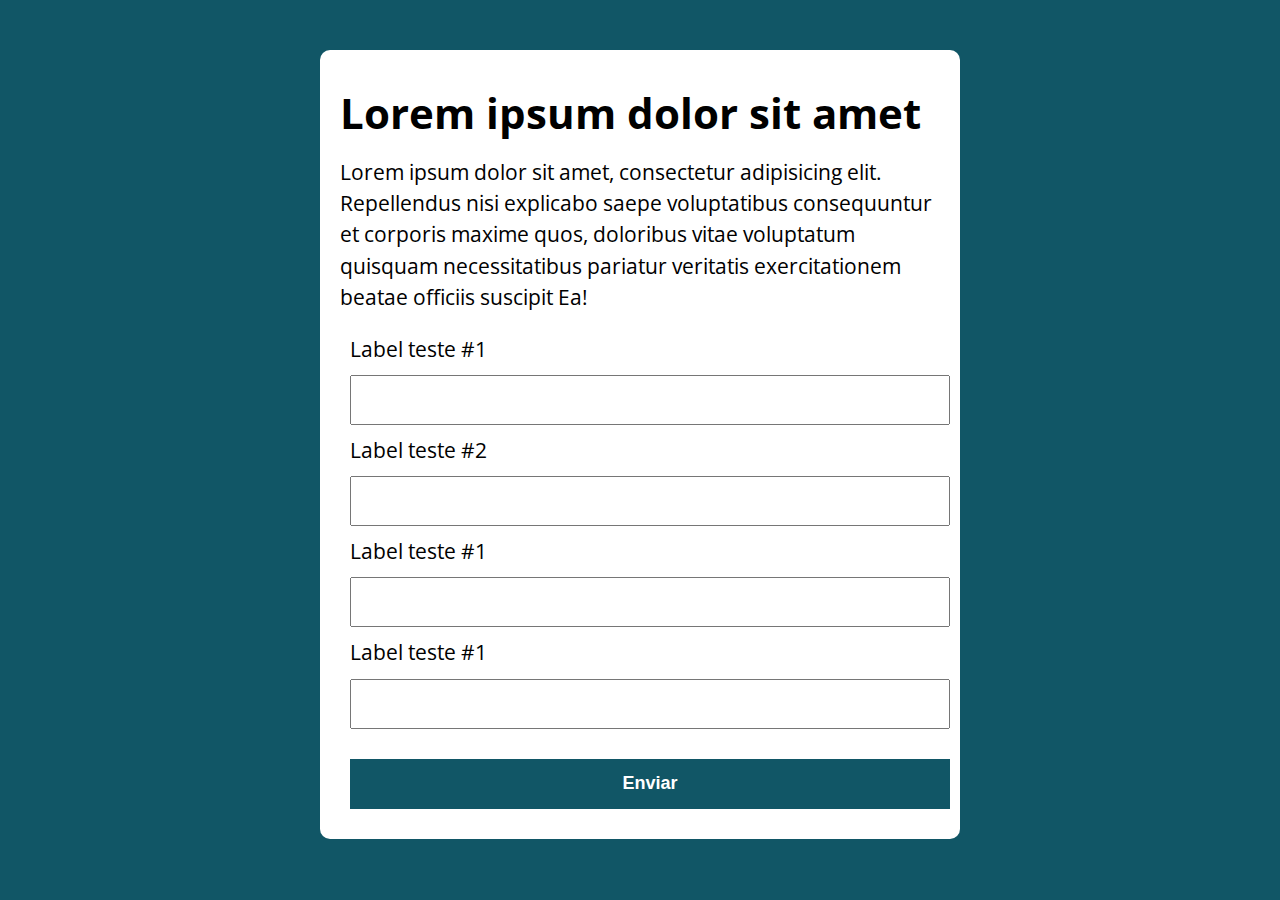
==== modelo/index.html @ 7423e2a5 "Modelo para as proximas aulas" ====
<!DOCTYPE html>
<html lang="pt-BR">

<head>
    <meta charset="UTF-8">
    <meta name="viewport" content="width=device-width, initial-scale=1.0">
    <title>Modelo</title>
    <link rel="stylesheet" href="./assets/css/style.css">
</head>

<body>

    <section class="container">
        <h1>Lorem ipsum dolor sit amet</h1>
        <p>
            Lorem ipsum dolor sit amet, consectetur adipisicing elit.
            Repellendus nisi explicabo saepe voluptatibus consequuntur et corporis
            maxime quos, doloribus vitae voluptatum quisquam necessitatibus
            pariatur veritatis exercitationem beatae officiis suscipit Ea!
        </p>

        <form action="">
            <label for="input-teste-1">Label teste #1</label>
            <input type="text" id="input-teste-1">

            <label for="input-teste-2">Label teste #2</label>
            <input type="password" id="input-teste-2">

            <label for="input-teste-3">Label teste #1</label>
            <input type="email" id="input-teste-3">

            <label for="input-teste-4">Label teste #1</label>
            <input type="number" id="input-teste-4">

            <button>Enviar</button>
        </form>

    </section>

    <script src="./assets/js/main.js"></script>
</body>

</html>
---- modelo/assets/css/style.css ----
@import url('https://fonts.googleapis.com/css2?family=Open+Sans:ital,wght@0,300..800;1,300..800&display=swap');

:root {
    --primary-color: rgb(17, 86, 102);
    --primary-color-darker: rgb(9, 48, 56);
}

*{
    box-sizing: border-box;
    outline: 0;
}

body {
    margin: 0;
    padding: 0;
    background: var(--primary-color);
    font-family:'Open sans', sans-serif;
    font-size: 1.3em;
    line-height: 1.5em;
}

.container {
    max-width: 640px;
    margin: 50px auto;
    background: #fff;
    padding: 20px;
    border-radius: 10px;
}

form input, form label, form button {
    margin: 10px;
    width: 100%;
    display: block;
}

form input {
    font-size: 24px;
    height: 50px;
    padding: 0 20px;
}

form input:focus{
    outline: 1px solid var(--primary-color);
}

form button{
    border: none;
    background: var(--primary-color);
    color: #fff;
    font-size: 18px;
    font-weight: 700;
    height: 50px;
    cursor: pointer;
    margin-top: 30px;
}
form button:hover{
    background: var(--primary-color-darker);
}
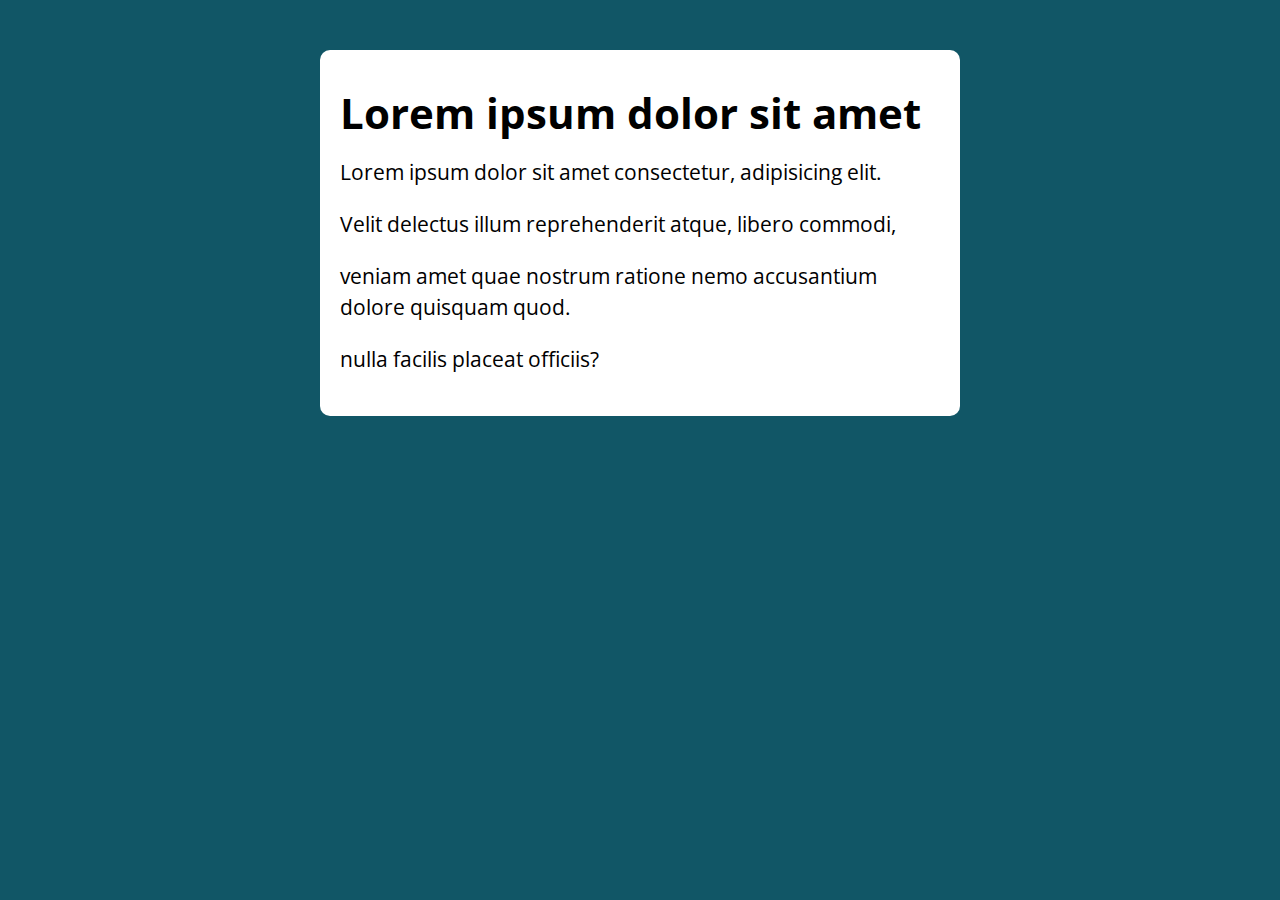
==== commit e4791026: "aulas 57,58 e 59" ====
--- a/modelo/index.html
+++ b/modelo/index.html
@@ -12,28 +12,14 @@
 
     <section class="container">
         <h1>Lorem ipsum dolor sit amet</h1>
-        <p>
-            Lorem ipsum dolor sit amet, consectetur adipisicing elit.
-            Repellendus nisi explicabo saepe voluptatibus consequuntur et corporis
-            maxime quos, doloribus vitae voluptatum quisquam necessitatibus
-            pariatur veritatis exercitationem beatae officiis suscipit Ea!
-        </p>
 
-        <form action="">
-            <label for="input-teste-1">Label teste #1</label>
-            <input type="text" id="input-teste-1">
-
-            <label for="input-teste-2">Label teste #2</label>
-            <input type="password" id="input-teste-2">
-
-            <label for="input-teste-3">Label teste #1</label>
-            <input type="email" id="input-teste-3">
-
-            <label for="input-teste-4">Label teste #1</label>
-            <input type="number" id="input-teste-4">
-
-            <button>Enviar</button>
-        </form>
+        <div class="paragrafos">
+            <p>Lorem ipsum dolor sit amet consectetur, adipisicing elit.</p>
+            <p> Velit delectus illum reprehenderit atque, libero commodi,</p>
+            <p> veniam amet quae nostrum ratione nemo accusantium dolore quisquam quod. </p>
+            <p> nulla facilis placeat officiis?</p>
+        </div>
+       
 
     </section>
 
